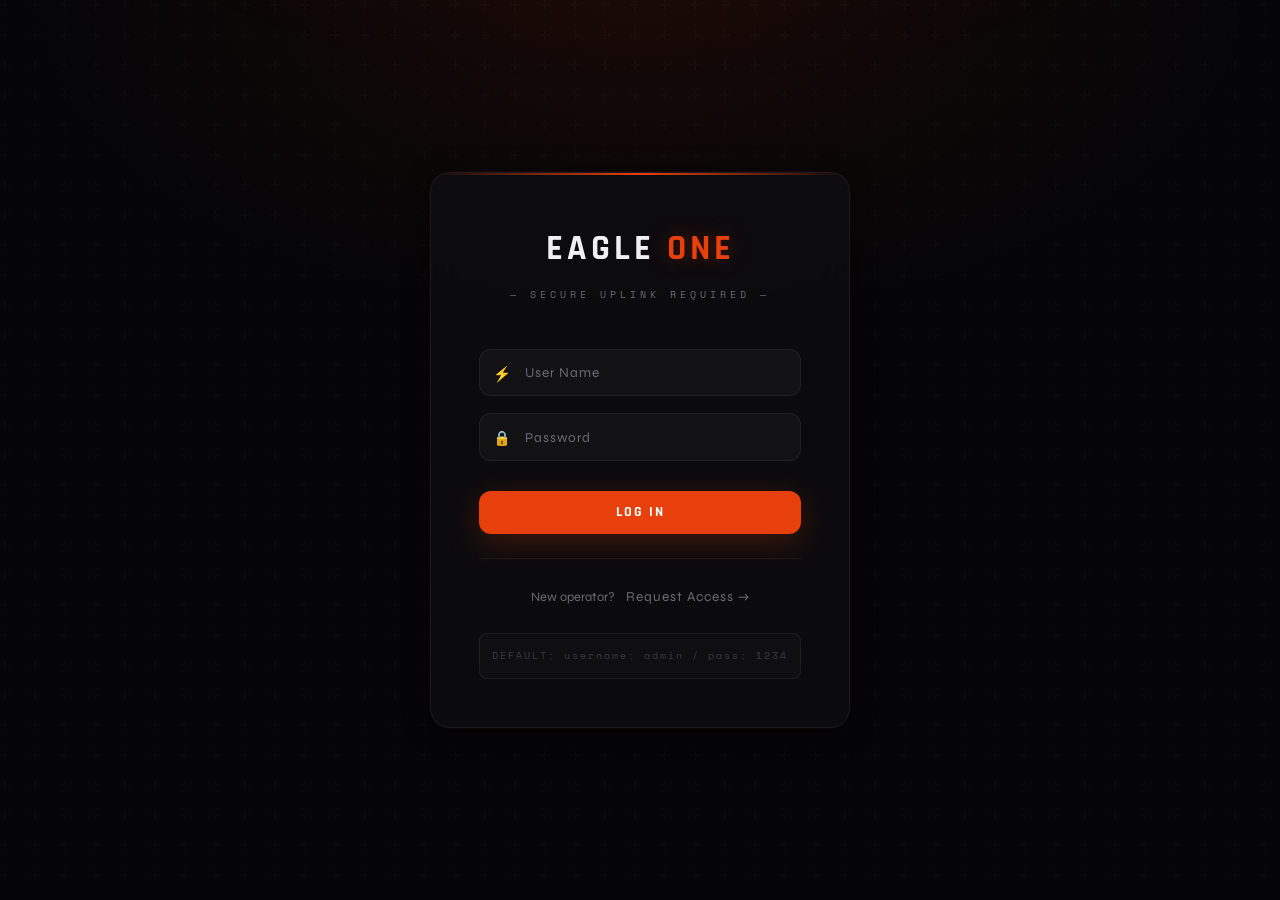
==== index.html @ 3b96cbde "Add files via upload" ====
<!DOCTYPE html>
<html lang="en">
<head>
    <meta charset="UTF-8">
    <meta name="viewport" content="width=device-width, initial-scale=1.0">
    <title>EAGLE ONE | Secure Uplink</title>
    <link rel="stylesheet" href="style.css">
</head>
<body>

<main class="auth-container">
    <div class="auth-card">
        <div class="auth-header">
            <h1 class="logo">EAGLE <span class="accent-text">ONE</span></h1>
            <p class="auth-subtitle">— SECURE UPLINK REQUIRED —</p>
        </div>

        <form onsubmit="handleAuth(event)" autocomplete="off">
            <div class="input-group">
                <span class="input-icon">⚡</span>
                <input type="text" id="username" placeholder="User Name" required autocomplete="username" spellcheck="false">
            </div>
            <div class="input-group">
                <span class="input-icon">🔒</span>
                <input type="password" id="password" placeholder="Password" required autocomplete="current-password">
            </div>
            <div style="margin-top: 1.2rem;">
                <button type="submit" class="btn-primary btn-full">Log In</button>
            </div>
        </form>

        <div id="auth-error" class="error-msg hidden" role="alert"></div>

        <div class="auth-footer">
            <span style="color: var(--text-muted); font-size: 0.8rem;">New operator?</span>
            <a href="registration.html" class="auth-link" style="margin-left: 8px;">Request Access →</a>
        </div>

        <div style="margin-top: 1.5rem; padding: 12px; background: rgba(255,255,255,0.02); border-radius: 8px; border: 1px solid var(--border);">
            <p style="font-family: 'Space Mono', monospace; font-size: 0.62rem; letter-spacing: 2px; color: var(--text-subtle); text-align: center; line-height: 2;">
                DEFAULT: username: admin / pass: 1234 
            </p>
        </div>
    </div>
</main>

<script src="auth.js"></script>
</body>
</html>
---- style.css ----
@import url('https://fonts.googleapis.com/css2?family=Rajdhani:wght@400;500;600;700&family=Space+Mono:wght@400;700&family=Syne:wght@400;600;700;800&display=swap');

:root {
    --bg-base: #050507;
    --bg-surface: #0d0d10;
    --bg-card: #111114;
    --bg-glass: rgba(13, 13, 16, 0.85);
    --accent: #e8400c;
    --accent-2: #ff6b35;
    --accent-glow: rgba(232, 64, 12, 0.35);
    --accent-dim: rgba(232, 64, 12, 0.12);
    --text-main: #f0f0f2;
    --text-muted: #6b6b72;
    --text-subtle: #3a3a42;
    --border: rgba(255, 255, 255, 0.06);
    --border-accent: rgba(232, 64, 12, 0.3);
    --danger: #e83333;
    --success: #22c55e;
    --radius: 12px;
    --radius-lg: 20px;
    --shadow-card: 0 4px 24px rgba(0,0,0,0.6);
    --shadow-accent: 0 8px 32px rgba(232, 64, 12, 0.25);
}

*, *::before, *::after { margin: 0; padding: 0; box-sizing: border-box; }

html { scroll-behavior: smooth; }

body {
    background-color: var(--bg-base);
    color: var(--text-main);
    font-family: 'Syne', sans-serif;
    line-height: 1.6;
    overflow-x: hidden;
    -webkit-font-smoothing: antialiased;
}

/* Background texture */
body::before {
    content: '';
    position: fixed;
    inset: 0;
    background-image:
        radial-gradient(ellipse 80% 50% at 50% -20%, rgba(232, 64, 12, 0.06) 0%, transparent 60%),
        url("data:image/svg+xml,%3Csvg width='60' height='60' viewBox='0 0 60 60' xmlns='http://www.w3.org/2000/svg'%3E%3Cg fill='none' fill-rule='evenodd'%3E%3Cg fill='%23ffffff' fill-opacity='0.015'%3E%3Cpath d='M36 34v-4h-2v4h-4v2h4v4h2v-4h4v-2h-4zm0-30V0h-2v4h-4v2h4v4h2V6h4V4h-4zM6 34v-4H4v4H0v2h4v4h2v-4h4v-2H6zM6 4V0H4v4H0v2h4v4h2V6h4V4H6z'/%3E%3C/g%3E%3C/g%3E%3C/svg%3E");
    pointer-events: none;
    z-index: 0;
}

.hidden { display: none !important; }

/* Scrollbar */
::-webkit-scrollbar { width: 5px; height: 5px; }
::-webkit-scrollbar-track { background: var(--bg-base); }
::-webkit-scrollbar-thumb { background: var(--text-subtle); border-radius: 10px; }
::-webkit-scrollbar-thumb:hover { background: var(--accent); }

/* ==================== TYPOGRAPHY ==================== */
h1, h2, h3, .logo {
    font-family: 'Rajdhani', sans-serif;
    font-weight: 700;
    letter-spacing: 2px;
    text-transform: uppercase;
}
.mono { font-family: 'Space Mono', monospace; }
.accent-text {
    color: var(--accent);
    text-shadow: 0 0 20px var(--accent-glow);
}
.label {
    font-family: 'Space Mono', monospace;
    font-size: 0.7rem;
    letter-spacing: 3px;
    color: var(--text-muted);
    text-transform: uppercase;
}

/* ==================== INPUTS ==================== */
input, select, textarea {
    width: 100%;
    padding: 0.9rem 1.2rem;
    margin: 0.4rem 0;
    background: rgba(255,255,255,0.03);
    border: 1px solid var(--border);
    color: var(--text-main);
    border-radius: var(--radius);
    transition: all 0.3s;
    outline: none;
    font-family: 'Syne', sans-serif;
    font-size: 0.9rem;
}
input::placeholder, select::placeholder, textarea::placeholder {
    color: var(--text-muted);
    font-size: 0.85rem;
    letter-spacing: 1px;
}
input:focus, select:focus, textarea:focus {
    border-color: var(--accent);
    background: rgba(232, 64, 12, 0.04);
    box-shadow: 0 0 0 3px var(--accent-dim);
}
select { cursor: pointer; }
select option { background: var(--bg-card); }
textarea { resize: vertical; min-height: 100px; }
input[type="range"] {
    padding: 0;
    background: transparent;
    border: none;
    cursor: pointer;
}

/* ==================== BUTTONS ==================== */
button {
    padding: 0.8rem 1.8rem;
    background: var(--accent);
    color: white;
    border: none;
    border-radius: var(--radius);
    cursor: pointer;
    font-weight: 700;
    font-family: 'Rajdhani', sans-serif;
    text-transform: uppercase;
    letter-spacing: 2px;
    font-size: 0.9rem;
    transition: all 0.25s ease;
    box-shadow: var(--shadow-accent);
    position: relative;
    overflow: hidden;
}
button::after {
    content: '';
    position: absolute;
    inset: 0;
    background: linear-gradient(135deg, rgba(255,255,255,0.1) 0%, transparent 50%);
    opacity: 0;
    transition: opacity 0.3s;
}
button:hover::after { opacity: 1; }
button:hover { transform: translateY(-2px); box-shadow: 0 8px 25px var(--accent-glow); }
button:active { transform: translateY(0); }
button:disabled { opacity: 0.4; cursor: not-allowed; transform: none !important; }

.btn-outline {
    background: transparent;
    border: 1px solid var(--border);
    box-shadow: none;
    color: var(--text-main);
}
.btn-outline:hover {
    background: rgba(255,255,255,0.05);
    border-color: var(--text-muted);
    box-shadow: none;
}
.btn-danger {
    background: transparent;
    border: 1px solid rgba(232, 51, 51, 0.4);
    box-shadow: none;
    color: var(--danger);
}
.btn-danger:hover {
    background: var(--danger);
    color: white;
    border-color: var(--danger);
    box-shadow: 0 4px 20px rgba(232, 51, 51, 0.35);
}
.btn-primary { background: var(--accent); }
.btn-full { width: 100%; display: block; text-align: center; }
.btn-sm { padding: 0.5rem 1rem; font-size: 0.8rem; }
.btn-ghost {
    background: transparent;
    border: 1px solid var(--border-accent);
    color: var(--accent);
    box-shadow: none;
}
.btn-ghost:hover { background: var(--accent-dim); }

/* ==================== NAVBAR ==================== */
.navbar {
    display: flex;
    justify-content: space-between;
    padding: 0 5%;
    height: 70px;
    background: var(--bg-glass);
    backdrop-filter: blur(20px);
    -webkit-backdrop-filter: blur(20px);
    border-bottom: 1px solid var(--border);
    align-items: center;
    position: fixed;
    width: 100%;
    top: 0;
    z-index: 1000;
}
.navbar::after {
    content: '';
    position: absolute;
    bottom: 0;
    left: 5%;
    right: 5%;
    height: 1px;
    background: linear-gradient(90deg, transparent, var(--accent), transparent);
    opacity: 0.4;
}
.logo {
    font-size: 1.6rem;
    font-family: 'Rajdhani', sans-serif;
    letter-spacing: 4px;
}
.nav-actions { display: flex; gap: 12px; align-items: center; }

.nav-user-badge {
    display: flex;
    align-items: center;
    gap: 8px;
    background: rgba(255,255,255,0.03);
    border: 1px solid var(--border);
    border-radius: 30px;
    padding: 6px 14px 6px 8px;
    font-size: 0.8rem;
}
.nav-user-badge .user-dot {
    width: 8px; height: 8px;
    border-radius: 50%;
    background: var(--success);
    box-shadow: 0 0 8px var(--success);
    animation: pulse 2s infinite;
}
@keyframes pulse {
    0%, 100% { opacity: 1; }
    50% { opacity: 0.5; }
}

/* Cart Button in Nav */
.cart-btn {
    position: relative;
    background: rgba(255,255,255,0.04);
    border: 1px solid var(--border);
    display: flex;
    align-items: center;
    gap: 8px;
    font-size: 0.85rem;
    box-shadow: none;
    color: var(--text-main);
    padding: 0.6rem 1.2rem;
}
.cart-btn:hover { border-color: var(--accent); box-shadow: 0 0 15px var(--accent-dim); }
#cart-count {
    background: var(--accent);
    color: white;
    font-size: 0.65rem;
    padding: 2px 7px;
    border-radius: 20px;
    font-family: 'Space Mono', monospace;
    min-width: 22px;
    text-align: center;
}

/* ==================== HERO ==================== */
.hero {
    min-height: 55vh;
    display: flex;
    flex-direction: column;
    align-items: center;
    justify-content: center;
    text-align: center;
    margin-top: 70px;
    padding: 4rem 20px;
    position: relative;
    overflow: hidden;
}
.hero::before {
    content: '';
    position: absolute;
    inset: 0;
    background:
        radial-gradient(ellipse 60% 60% at 50% 50%, rgba(232, 64, 12, 0.08) 0%, transparent 70%);
}
.hero-eyebrow {
    font-family: 'Space Mono', monospace;
    font-size: 0.7rem;
    letter-spacing: 6px;
    color: var(--accent);
    margin-bottom: 1.5rem;
    opacity: 0.8;
}
.hero h1 {
    font-size: clamp(3rem, 8vw, 6.5rem);
    line-height: 0.95;
    margin-bottom: 1.5rem;
    text-transform: uppercase;
    background: linear-gradient(135deg, #fff 40%, rgba(232,64,12,0.9) 100%);
    -webkit-background-clip: text;
    -webkit-text-fill-color: transparent;
    background-clip: text;
}
.hero-sub {
    color: var(--text-muted);
    font-size: 0.95rem;
    letter-spacing: 2px;
    max-width: 500px;
}
.hero-line {
    position: absolute;
    bottom: 0;
    left: 50%;
    transform: translateX(-50%);
    width: 1px;
    height: 60px;
    background: linear-gradient(to bottom, var(--accent), transparent);
    opacity: 0.6;
}

/* ==================== SEARCH ==================== */
.search-container {
    max-width: 560px;
    margin: 0 auto 2rem;
    padding: 0 20px;
    position: relative;
}
.search-bar {
    background: var(--bg-card);
    border: 1px solid var(--border);
    padding: 1rem 1.4rem 1rem 3.2rem;
    font-size: 0.9rem;
    border-radius: 40px;
    transition: all 0.3s;
    font-family: 'Space Mono', monospace;
    letter-spacing: 1px;
}
.search-bar:focus {
    border-color: var(--accent);
    background: var(--bg-card);
    box-shadow: 0 0 0 3px var(--accent-dim), 0 8px 30px rgba(0,0,0,0.4);
}
.search-icon {
    position: absolute;
    left: 38px;
    top: 50%;
    transform: translateY(-50%);
    color: var(--text-muted);
    font-size: 0.9rem;
    pointer-events: none;
}

/* ==================== CATEGORY BAR ==================== */
.category-bar {
    display: flex;
    flex-wrap: wrap;
    justify-content: center;
    gap: 8px;
    padding: 16px 5%;
    border-bottom: 1px solid var(--border);
    background: var(--bg-surface);
    position: sticky;
    top: 70px;
    z-index: 100;
    backdrop-filter: blur(10px);
}
.category-bar a {
    text-decoration: none;
    font-size: 0.75rem;
    padding: 6px 16px;
    border: 1px solid var(--border);
    border-radius: 30px;
    color: var(--text-muted);
    transition: all 0.25s;
    font-family: 'Space Mono', monospace;
    letter-spacing: 1px;
    white-space: nowrap;
}
.category-bar a:hover {
    color: white;
    border-color: rgba(255,255,255,0.2);
}
.category-bar a.active {
    color: var(--accent);
    border-color: var(--accent);
    background: var(--accent-dim);
    box-shadow: 0 0 12px var(--accent-dim);
}

/* ==================== TAB CONTENT ==================== */
#tab-content {
    padding: 2.5rem 5%;
    max-width: 1280px;
    margin: 0 auto;
    min-height: 50vh;
}
.tab-section h2 {
    font-size: 2rem;
    margin-bottom: 1rem;
}
.tab-section p {
    color: var(--text-muted);
    max-width: 600px;
    font-size: 0.95rem;
}

/* ==================== STORE GRID ==================== */
.store-grid {
    display: grid;
    grid-template-columns: repeat(auto-fill, minmax(260px, 1fr));
    gap: 24px;
}

.product-card {
    background: var(--bg-card);
    border: 1px solid var(--border);
    border-radius: var(--radius-lg);
    overflow: hidden;
    transition: all 0.4s cubic-bezier(0.23, 1, 0.32, 1);
    position: relative;
    cursor: pointer;
}
.product-card::before {
    content: '';
    position: absolute;
    inset: 0;
    border-radius: var(--radius-lg);
    background: linear-gradient(135deg, var(--accent-dim) 0%, transparent 60%);
    opacity: 0;
    transition: opacity 0.4s;
    z-index: 0;
    pointer-events: none;
}
.product-card:hover { transform: translateY(-8px); border-color: var(--border-accent); box-shadow: 0 20px 40px rgba(0,0,0,0.5), 0 0 0 1px var(--border-accent); }
.product-card:hover::before { opacity: 1; }
.product-card.out-of-stock { opacity: 0.55; }

.product-img-wrap {
    width: 100%;
    height: 220px;
    overflow: hidden;
    position: relative;
    background: var(--bg-surface);
}
.product-img {
    width: 100%;
    height: 100%;
    object-fit: cover;
    transition: transform 0.6s ease;
}
.product-card:hover .product-img { transform: scale(1.06); }

.product-badge {
    position: absolute;
    top: 12px;
    left: 12px;
    background: var(--accent);
    color: white;
    font-size: 0.65rem;
    font-family: 'Space Mono', monospace;
    letter-spacing: 2px;
    padding: 4px 10px;
    border-radius: 20px;
    z-index: 2;
}
.product-badge.oos { background: var(--text-subtle); }

.product-info {
    padding: 1.2rem;
    position: relative;
    z-index: 1;
}
.product-info h3 {
    font-size: 1rem;
    font-family: 'Syne', sans-serif;
    font-weight: 700;
    letter-spacing: 1px;
    margin-bottom: 0.4rem;
    text-transform: none;
}
.product-card .price {
    color: var(--accent);
    font-size: 1.3rem;
    font-weight: 800;
    font-family: 'Rajdhani', sans-serif;
    display: block;
    margin-bottom: 0.4rem;
}
.stock-info {
    font-size: 0.75rem;
    color: var(--text-muted);
    font-family: 'Space Mono', monospace;
    margin-bottom: 1rem;
}
.add-btn { width: 100%; font-size: 0.8rem; padding: 0.7rem 1rem; }

/* ==================== CART OVERLAY & SIDEBAR ==================== */
.cart-overlay {
    position: fixed; inset: 0;
    background: rgba(0,0,0,0.7);
    backdrop-filter: blur(6px);
    z-index: 1500;
    opacity: 0;
    pointer-events: none;
    transition: opacity 0.35s;
}
.cart-overlay.active { opacity: 1; pointer-events: all; }

.cart-sidebar {
    position: fixed;
    right: -480px;
    top: 0;
    width: 420px;
    height: 100vh;
    background: var(--bg-surface);
    border-left: 1px solid var(--border-accent);
    z-index: 2000;
    transition: right 0.45s cubic-bezier(0.77, 0, 0.175, 1);
    padding: 28px;
    display: flex;
    flex-direction: column;
    gap: 0;
}
.cart-sidebar::before {
    content: '';
    position: absolute;
    top: 0;
    left: 0;
    right: 0;
    height: 2px;
    background: linear-gradient(90deg, transparent, var(--accent), transparent);
}
.cart-sidebar.active { right: 0; box-shadow: -30px 0 60px rgba(0,0,0,0.8); }

.cart-header-row {
    display: flex;
    justify-content: space-between;
    align-items: center;
    padding-bottom: 20px;
    border-bottom: 1px solid var(--border);
    margin-bottom: 4px;
}
.cart-header-row h2 { font-size: 1.3rem; }

.cart-items {
    flex: 1;
    overflow-y: auto;
    padding: 8px 0;
    display: flex;
    flex-direction: column;
    gap: 0;
}
.cart-item {
    display: flex;
    justify-content: space-between;
    align-items: center;
    padding: 14px 0;
    border-bottom: 1px solid var(--border);
    gap: 12px;
}
.item-details { flex: 1; }
.item-details strong {
    display: block;
    font-size: 0.9rem;
    font-family: 'Syne', sans-serif;
    margin-bottom: 3px;
}
.item-details span {
    font-size: 0.85rem;
    color: var(--accent);
    font-family: 'Rajdhani', sans-serif;
    font-weight: 700;
}
.item-controls { display: flex; align-items: center; gap: 8px; }
.btn-qty {
    background: var(--bg-card);
    border: 1px solid var(--border);
    color: white;
    padding: 4px 10px;
    border-radius: 6px;
    font-size: 0.9rem;
    box-shadow: none;
    line-height: 1;
    min-width: 28px;
    text-align: center;
}
.btn-qty:hover { border-color: var(--accent); background: var(--accent-dim); box-shadow: none; transform: none; }
.qty-display {
    font-family: 'Space Mono', monospace;
    font-size: 0.85rem;
    min-width: 20px;
    text-align: center;
}

.cart-footer-section {
    padding-top: 20px;
    border-top: 1px solid var(--border);
    margin-top: 8px;
    display: flex;
    flex-direction: column;
    gap: 14px;
}
.cart-total-row {
    display: flex;
    justify-content: space-between;
    align-items: center;
}
.cart-total-row span:first-child { font-size: 0.75rem; letter-spacing: 3px; color: var(--text-muted); font-family: 'Space Mono', monospace; }
.cart-total-row span:last-child { font-size: 1.5rem; font-family: 'Rajdhani', sans-serif; font-weight: 800; color: var(--accent); }

/* ==================== AUTH PAGES ==================== */
.auth-container {
    display: flex;
    justify-content: center;
    align-items: center;
    min-height: 100vh;
    background:
        radial-gradient(ellipse 80% 60% at 50% 0%, rgba(232, 64, 12, 0.08) 0%, transparent 60%);
    padding: 20px;
}
.auth-card {
    background: var(--bg-glass);
    backdrop-filter: blur(20px);
    -webkit-backdrop-filter: blur(20px);
    padding: 3rem;
    border-radius: var(--radius-lg);
    width: 100%;
    max-width: 420px;
    border: 1px solid var(--border);
    box-shadow: var(--shadow-card), 0 0 0 1px rgba(232,64,12,0.05);
    position: relative;
    overflow: hidden;
}
.auth-card::before {
    content: '';
    position: absolute;
    top: 0; left: 0; right: 0;
    height: 2px;
    background: linear-gradient(90deg, transparent, var(--accent), transparent);
}
.auth-header { text-align: center; margin-bottom: 2.5rem; }
.auth-header .logo { font-size: 2.2rem; }
.auth-subtitle {
    font-family: 'Space Mono', monospace;
    font-size: 0.65rem;
    letter-spacing: 4px;
    color: var(--text-muted);
    margin-top: 8px;
    text-transform: uppercase;
}
.auth-card form { display: flex; flex-direction: column; gap: 4px; }
.input-group { position: relative; }
.input-icon {
    position: absolute;
    left: 14px;
    top: 50%;
    transform: translateY(-50%);
    color: var(--text-muted);
    pointer-events: none;
    font-size: 0.9rem;
    margin-top: 2px;
}
.input-group input { padding-left: 2.8rem; }

.auth-divider {
    display: flex;
    align-items: center;
    gap: 12px;
    margin: 1rem 0;
    color: var(--text-subtle);
    font-size: 0.75rem;
    font-family: 'Space Mono', monospace;
}
.auth-divider::before, .auth-divider::after {
    content: '';
    flex: 1;
    height: 1px;
    background: var(--border);
}
.auth-footer {
    text-align: center;
    margin-top: 1.5rem;
    padding-top: 1.5rem;
    border-top: 1px solid var(--border);
}
.auth-link {
    color: var(--text-muted);
    text-decoration: none;
    font-size: 0.85rem;
    transition: color 0.3s;
    letter-spacing: 1px;
}
.auth-link:hover { color: var(--accent); }
.error-msg {
    color: var(--danger);
    text-align: center;
    margin-top: 1rem;
    font-weight: 600;
    font-size: 0.8rem;
    background: rgba(232, 51, 51, 0.1);
    padding: 10px 14px;
    border-radius: var(--radius);
    border: 1px solid rgba(232,51,51,0.2);
    font-family: 'Space Mono', monospace;
    letter-spacing: 1px;
}
.success-msg {
    color: var(--success);
    text-align: center;
    margin-top: 1rem;
    font-weight: 600;
    font-size: 0.8rem;
    background: rgba(34, 197, 94, 0.08);
    padding: 10px 14px;
    border-radius: var(--radius);
    border: 1px solid rgba(34, 197, 94, 0.2);
    font-family: 'Space Mono', monospace;
    letter-spacing: 1px;
}
.input-group.error input { border-color: var(--danger); }
.input-group.success input { border-color: var(--success); }
.strength-bar { height: 3px; border-radius: 3px; margin-top: 6px; transition: all 0.3s; background: var(--border); }
.strength-bar.weak { background: var(--danger); width: 33%; }
.strength-bar.medium { background: #f59e0b; width: 66%; }
.strength-bar.strong { background: var(--success); width: 100%; }

/* ==================== CHECKOUT ==================== */
.checkout-card {
    max-width: 520px;
}
.checkout-summary {
    margin-bottom: 1.5rem;
    padding: 1.2rem;
    background: rgba(255,255,255,0.02);
    border-radius: var(--radius);
    border: 1px solid var(--border);
    max-height: 200px;
    overflow-y: auto;
}
.checkout-summary-item {
    display: flex;
    justify-content: space-between;
    align-items: center;
    padding: 8px 0;
    border-bottom: 1px solid var(--border);
    font-size: 0.85rem;
}
.checkout-summary-item:last-child { border-bottom: none; }
.checkout-total-display {
    text-align: center;
    margin-bottom: 1.5rem;
    font-size: 1.3rem;
    font-family: 'Rajdhani', sans-serif;
    letter-spacing: 2px;
}
.checkout-form { display: flex; flex-direction: column; gap: 4px; }
.checkout-buttons { display: flex; gap: 10px; margin-top: 1rem; }
.checkout-buttons button { flex: 1; }

/* ==================== ADMIN LAYOUT ==================== */
.admin-layout { display: flex; height: 100vh; overflow: hidden; }

.sidebar {
    width: 260px;
    background: var(--bg-surface);
    border-right: 1px solid var(--border);
    display: flex;
    flex-direction: column;
    z-index: 10;
    flex-shrink: 0;
}
.sidebar::after {
    content: '';
    position: absolute;
    top: 0; bottom: 0;
    left: 260px;
    width: 1px;
    background: linear-gradient(to bottom, transparent, var(--accent), transparent);
    opacity: 0.2;
}
.sidebar-header {
    padding: 1.5rem 1.8rem;
    font-size: 1.4rem;
    border-bottom: 1px solid var(--border);
    font-family: 'Rajdhani', sans-serif;
    letter-spacing: 3px;
}
.sidebar-version {
    font-size: 0.6rem;
    font-family: 'Space Mono', monospace;
    color: var(--text-muted);
    letter-spacing: 2px;
    margin-top: 4px;
}
.nav-links { flex: 1; padding: 1.5rem 0; display: flex; flex-direction: column; overflow-y: auto; }
.nav-links a {
    display: flex;
    align-items: center;
    gap: 12px;
    padding: 0.9rem 1.8rem;
    color: var(--text-muted);
    cursor: pointer;
    border-left: 3px solid transparent;
    font-weight: 600;
    font-size: 0.85rem;
    transition: all 0.25s;
    letter-spacing: 1px;
    text-decoration: none;
}
.nav-links a:hover { color: white; background: rgba(255,255,255,0.02); }
.nav-links a.active {
    background: linear-gradient(90deg, rgba(232,64,12,0.1), transparent);
    color: var(--accent);
    border-left-color: var(--accent);
}
.nav-category {
    font-family: 'Space Mono', monospace;
    font-size: 0.6rem;
    letter-spacing: 3px;
    color: var(--text-subtle);
    padding: 1.2rem 1.8rem 0.5rem;
    text-transform: uppercase;
}
.sidebar-footer { padding: 20px 1.5rem; border-top: 1px solid var(--border); margin-top: auto; }
.sidebar-admin-info {
    display: flex;
    align-items: center;
    gap: 10px;
    margin-bottom: 12px;
    padding: 10px;
    background: rgba(255,255,255,0.02);
    border-radius: var(--radius);
    border: 1px solid var(--border);
}
.admin-avatar {
    width: 34px;
    height: 34px;
    border-radius: 50%;
    background: linear-gradient(135deg, var(--accent), #ff6b35);
    display: flex;
    align-items: center;
    justify-content: center;
    font-size: 0.8rem;
    font-weight: 700;
    flex-shrink: 0;
}
.admin-info-text { min-width: 0; }
.admin-info-text strong { display: block; font-size: 0.85rem; white-space: nowrap; overflow: hidden; text-overflow: ellipsis; }
.admin-info-text small { color: var(--accent); font-size: 0.65rem; letter-spacing: 2px; font-family: 'Space Mono', monospace; }

.main-content {
    flex: 1;
    padding: 2.5rem;
    overflow-y: auto;
    background: radial-gradient(circle at 80% 10%, rgba(232, 64, 12, 0.03) 0%, transparent 50%);
}
.page-title {
    font-size: 1.8rem;
    margin-bottom: 0.4rem;
}
.page-subtitle {
    color: var(--text-muted);
    font-size: 0.8rem;
    font-family: 'Space Mono', monospace;
    letter-spacing: 2px;
    margin-bottom: 2rem;
}

/* Admin Cards & Stats */
.admin-card {
    background: var(--bg-card);
    padding: 1.8rem;
    border-radius: var(--radius-lg);
    margin-bottom: 1.5rem;
    border: 1px solid var(--border);
    position: relative;
    overflow: hidden;
}
.admin-card::before {
    content: '';
    position: absolute;
    top: 0; left: 0; right: 0;
    height: 2px;
    background: linear-gradient(90deg, var(--accent), transparent);
    opacity: 0.5;
}
.admin-card h2, .admin-card h3 { margin-bottom: 1.2rem; }

.stats-grid {
    display: grid;
    grid-template-columns: repeat(auto-fit, minmax(180px, 1fr));
    gap: 16px;
    margin-bottom: 2rem;
}
.stat-card {
    background: var(--bg-card);
    padding: 1.5rem;
    border-radius: var(--radius-lg);
    border: 1px solid var(--border);
    position: relative;
    overflow: hidden;
    transition: all 0.3s;
}
.stat-card:hover { border-color: var(--border-accent); transform: translateY(-3px); }
.stat-card::before {
    content: '';
    position: absolute;
    top: 0; left: 0; right: 0;
    height: 2px;
    background: linear-gradient(90deg, var(--accent), transparent);
}
.stat-icon {
    font-size: 1.5rem;
    margin-bottom: 0.8rem;
    display: block;
}
.stat-label {
    font-family: 'Space Mono', monospace;
    font-size: 0.65rem;
    letter-spacing: 2px;
    color: var(--text-muted);
    text-transform: uppercase;
    margin-bottom: 0.4rem;
}
.stat-value { font-size: 2rem; font-weight: 800; font-family: 'Rajdhani', sans-serif; }
.stat-change {
    font-size: 0.7rem;
    color: var(--success);
    font-family: 'Space Mono', monospace;
    margin-top: 4px;
}

/* Admin Form Grid */
.admin-form-grid {
    display: grid;
    grid-template-columns: 2fr 1fr 1fr 2fr auto;
    gap: 12px;
    align-items: end;
    margin-bottom: 1rem;
}

/* Tables */
.table-container { overflow-x: auto; width: 100%; border-radius: var(--radius-lg); }
.admin-table {
    width: 100%;
    border-collapse: collapse;
    background: var(--bg-card);
    border-radius: var(--radius-lg);
    overflow: hidden;
    border: 1px solid var(--border);
}
.admin-table th {
    background: rgba(0,0,0,0.3);
    padding: 1rem 1.2rem;
    text-align: left;
    font-weight: 700;
    text-transform: uppercase;
    font-size: 0.7rem;
    color: var(--text-muted);
    font-family: 'Space Mono', monospace;
    letter-spacing: 2px;
    border-bottom: 1px solid var(--border);
}
.admin-table td {
    padding: 1rem 1.2rem;
    border-bottom: 1px solid var(--border);
    font-size: 0.9rem;
    vertical-align: middle;
}
.admin-table tr:last-child td { border-bottom: none; }
.admin-table tr:hover td { background: rgba(255,255,255,0.02); }
.action-btns { display: flex; gap: 6px; }

/* Badges */
.badge {
    padding: 3px 10px;
    border-radius: 20px;
    font-size: 0.65rem;
    font-weight: 800;
    letter-spacing: 2px;
    font-family: 'Space Mono', monospace;
    text-transform: uppercase;
}
.badge.admin { background: var(--accent); color: white; }
.badge.user { background: rgba(255,255,255,0.06); color: var(--text-muted); border: 1px solid var(--border); }

/* Orders Grid */
.orders-grid {
    display: grid;
    gap: 16px;
    grid-template-columns: repeat(auto-fill, minmax(280px, 1fr));
}
.order-card {
    background: var(--bg-card);
    border: 1px solid var(--border);
    border-radius: var(--radius-lg);
    padding: 1.5rem;
    transition: all 0.3s;
    position: relative;
    overflow: hidden;
}
.order-card::before {
    content: '';
    position: absolute;
    top: 0; left: 0; right: 0;
    height: 2px;
    background: linear-gradient(90deg, var(--accent), transparent);
}
.order-card:hover { border-color: var(--border-accent); }
.order-id {
    font-family: 'Space Mono', monospace;
    font-size: 0.65rem;
    color: var(--text-muted);
    letter-spacing: 2px;
    margin-bottom: 8px;
}
.order-customer { font-size: 1rem; font-weight: 700; margin-bottom: 4px; }
.order-total { font-size: 1.3rem; color: var(--accent); font-family: 'Rajdhani', sans-serif; font-weight: 800; margin-bottom: 8px; }
.order-items { font-size: 0.75rem; color: var(--text-muted); font-family: 'Space Mono', monospace; line-height: 1.8; }
.order-date { position: absolute; top: 1.5rem; right: 1.5rem; font-size: 0.65rem; font-family: 'Space Mono', monospace; color: var(--text-subtle); }
.order-status { display: inline-block; padding: 3px 10px; border-radius: 20px; font-size: 0.6rem; font-family: 'Space Mono', monospace; letter-spacing: 2px; background: rgba(34,197,94,0.1); color: var(--success); border: 1px solid rgba(34,197,94,0.3); margin-bottom: 10px; }

/* Toast */
#toast-container {
    position: fixed;
    bottom: 24px;
    right: 24px;
    z-index: 9999;
    display: flex;
    flex-direction: column;
    gap: 8px;
}
.toast {
    background: var(--bg-card);
    color: var(--text-main);
    padding: 1rem 1.5rem;
    border-radius: var(--radius);
    box-shadow: var(--shadow-card);
    font-size: 0.85rem;
    border: 1px solid var(--border);
    border-left: 3px solid var(--accent);
    transform: translateX(120%);
    animation: toastIn 0.35s cubic-bezier(0.23,1,0.32,1) forwards;
    display: flex;
    align-items: center;
    gap: 10px;
    min-width: 250px;
    font-family: 'Space Mono', monospace;
    font-size: 0.75rem;
    letter-spacing: 1px;
}
.toast.success { border-left-color: var(--success); }
.toast.error { border-left-color: var(--danger); }
@keyframes toastIn { to { transform: translateX(0); } }
@keyframes toastOut { to { transform: translateX(120%); opacity: 0; } }

/* About section in shop */
.about-section {
    max-width: 800px;
    margin: 0 auto;
    padding: 2rem 0;
}
.about-section h2 { font-size: 2.5rem; margin-bottom: 1.5rem; }
.about-section p { color: var(--text-muted); margin-bottom: 1rem; font-size: 0.95rem; line-height: 1.8; }
.about-features {
    display: grid;
    grid-template-columns: repeat(auto-fit, minmax(180px, 1fr));
    gap: 16px;
    margin-top: 2rem;
}
.about-feature {
    background: var(--bg-card);
    border: 1px solid var(--border);
    border-radius: var(--radius);
    padding: 1.5rem;
    text-align: center;
}
.about-feature .icon { font-size: 2rem; margin-bottom: 0.8rem; display: block; }
.about-feature h4 { font-size: 0.9rem; margin-bottom: 0.4rem; }
.about-feature p { font-size: 0.78rem; color: var(--text-muted); margin: 0; }

/* Contact form in shop */
.contact-grid { display: grid; grid-template-columns: 1fr 1fr; gap: 2rem; max-width: 800px; }
.contact-info h3 { margin-bottom: 1rem; font-size: 1.2rem; }
.contact-info p { color: var(--text-muted); font-size: 0.9rem; margin-bottom: 1rem; }
.contact-item { display: flex; align-items: center; gap: 10px; margin-bottom: 12px; font-size: 0.85rem; }
.contact-item span:first-child { color: var(--accent); }

/* Empty state */
.empty-state {
    text-align: center;
    padding: 4rem 2rem;
    color: var(--text-muted);
    grid-column: 1 / -1;
}
.empty-state .empty-icon { font-size: 3rem; display: block; margin-bottom: 1rem; }
.empty-state p { font-size: 0.9rem; font-family: 'Space Mono', monospace; letter-spacing: 1px; }

/* Product stock indicator */
.stock-bar { height: 3px; border-radius: 3px; background: var(--border); overflow: hidden; margin-bottom: 10px; }
.stock-bar-fill { height: 100%; border-radius: 3px; transition: width 0.3s; }
.stock-high { background: var(--success); }
.stock-med { background: #f59e0b; }
.stock-low { background: var(--danger); }

/* Blog and FAQ */
.faq-item {
    background: var(--bg-card);
    border: 1px solid var(--border);
    border-radius: var(--radius);
    overflow: hidden;
    margin-bottom: 10px;
}
.faq-question {
    padding: 1rem 1.2rem;
    cursor: pointer;
    display: flex;
    justify-content: space-between;
    align-items: center;
    font-weight: 600;
    font-size: 0.9rem;
    transition: background 0.2s;
}
.faq-question:hover { background: rgba(255,255,255,0.02); }
.faq-answer { padding: 0 1.2rem; max-height: 0; overflow: hidden; transition: all 0.3s; color: var(--text-muted); font-size: 0.85rem; }
.faq-item.open .faq-answer { max-height: 200px; padding: 1rem 1.2rem; }
.faq-chevron { transition: transform 0.3s; font-size: 0.8rem; }
.faq-item.open .faq-chevron { transform: rotate(180deg); }

.blog-card {
    background: var(--bg-card);
    border: 1px solid var(--border);
    border-radius: var(--radius-lg);
    overflow: hidden;
    transition: all 0.3s;
}
.blog-card:hover { border-color: var(--border-accent); }
.blog-card-header { padding: 1.5rem; border-bottom: 1px solid var(--border); }
.blog-card-header h3 { font-size: 1.1rem; margin-bottom: 8px; }
.blog-card-date { font-family: 'Space Mono', monospace; font-size: 0.65rem; color: var(--text-muted); letter-spacing: 2px; }
.blog-card-body { padding: 1.2rem 1.5rem; color: var(--text-muted); font-size: 0.88rem; line-height: 1.7; }

/* Scrollable Tab: active category underline */
.category-bar a.active::after { display: none; }

/* ==================== MOBILE ==================== */
@media (max-width: 768px) {
    .navbar { padding: 0 4%; }
    .hero h1 { font-size: clamp(2.5rem, 10vw, 4rem); }
    .store-grid { grid-template-columns: repeat(auto-fill, minmax(160px, 1fr)); gap: 14px; }
    .product-img-wrap { height: 160px; }
    .cart-sidebar { width: 100%; right: -100%; border-left: none; }
    .admin-layout { flex-direction: column; overflow-y: auto; height: auto; min-height: 100vh; }
    .sidebar { width: 100%; border-right: none; border-bottom: 1px solid var(--border); height: auto; }
    .nav-links { flex-direction: row; overflow-x: auto; padding: 0.5rem; flex-wrap: nowrap; }
    .nav-links a { padding: 0.7rem 1rem; white-space: nowrap; border-left: none; border-bottom: 2px solid transparent; }
    .nav-links a.active { border-left: none; border-bottom-color: var(--accent); }
    .admin-form-grid { grid-template-columns: 1fr; }
    .main-content { padding: 1.2rem; overflow-y: visible; }
    .contact-grid { grid-template-columns: 1fr; }
    .auth-card { padding: 2rem 1.5rem; }
    .checkout-buttons { flex-direction: column; }
    .category-bar { gap: 6px; padding: 10px 3%; }
}

@media (max-width: 480px) {
    .hero h1 { font-size: 2.5rem; }
    .stats-grid { grid-template-columns: 1fr 1fr; }
}
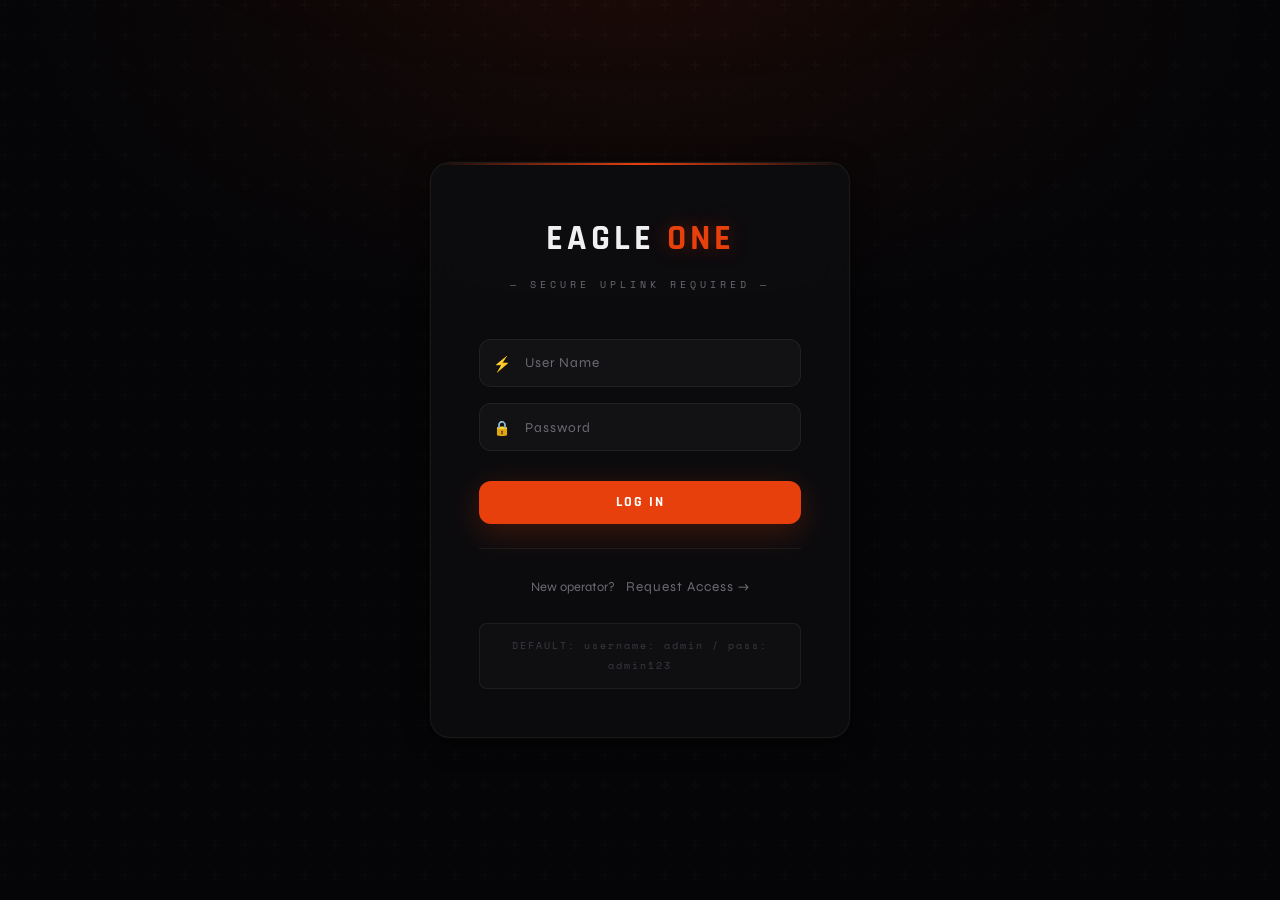
==== commit 865162c6: "Update index.html" ====
--- a/index.html
+++ b/index.html
@@ -38,7 +38,7 @@
 
         <div style="margin-top: 1.5rem; padding: 12px; background: rgba(255,255,255,0.02); border-radius: 8px; border: 1px solid var(--border);">
             <p style="font-family: 'Space Mono', monospace; font-size: 0.62rem; letter-spacing: 2px; color: var(--text-subtle); text-align: center; line-height: 2;">
-                DEFAULT: username: admin / pass: 1234 
+                DEFAULT: username: admin / pass: admin123
             </p>
         </div>
     </div>
